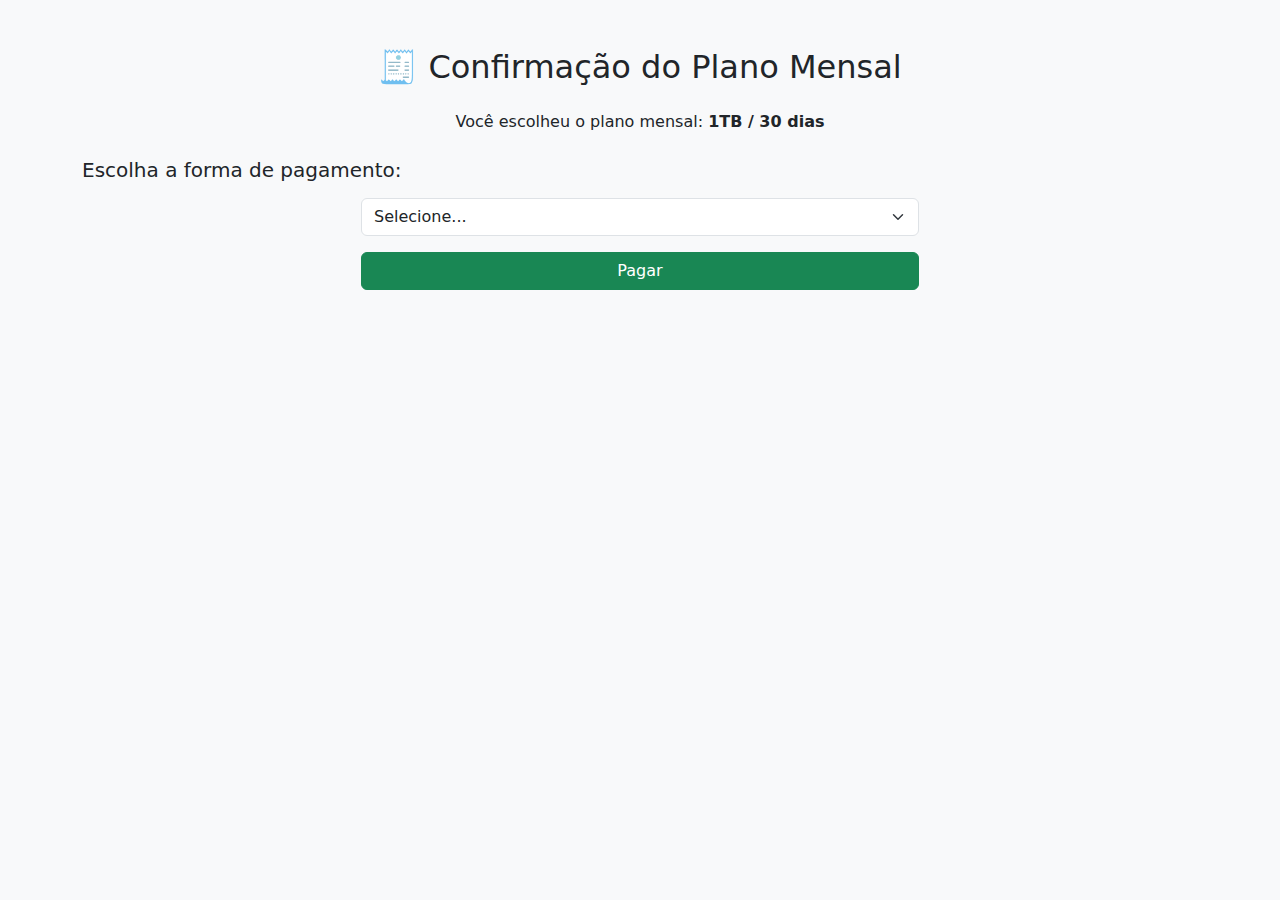
==== plano-anual/pagamento.html @ 64270f81 "Add files via upload" ====
<!DOCTYPE html>
<html lang="pt-br">
<head>
  <meta charset="UTF-8">
  <title>Fechar Plano Mensal</title>
  <link href="https://cdn.jsdelivr.net/npm/bootstrap@5.3.3/dist/css/bootstrap.min.css" rel="stylesheet">
</head>
<body class="bg-light">
  <div class="container py-5 text-center">
    <h2 class="mb-4">🧾 Confirmação do Plano Mensal</h2>
    <p class="mb-4">Você escolheu o plano mensal: <strong>1TB / 30 dias</strong></p>
    
    <h5 class="text-start mb-3">Escolha a forma de pagamento:</h5>
    <form id="pagamentoForm" class="d-grid gap-3 col-6 mx-auto">
      <select class="form-select" id="formaPagamento" required>
        <option value="">Selecione...</option>
        <option value="pix">Pix</option>
        <option value="cartao">Cartão de Crédito</option>
        <option value="boleto">Boleto</option>
      </select>
      <button type="submit" class="btn btn-success">Pagar</button>
    </form>
  </div>

  <script>
    document.getElementById("pagamentoForm").addEventListener("submit", function (e) {
      e.preventDefault();
      const forma = document.getElementById("formaPagamento").value;

      if (!forma) {
        alert("Por favor, selecione uma forma de pagamento.");
        return;
      }

      // Aqui você pode integrar com um gateway real
      // Exemplo: simular um pagamento e redirecionar
      alert("Pagamento realizado com sucesso via " + forma + "! Redirecionando...");
      window.location.href = "/plano-anual/upload-anual.html";


    });
  </script>
</body>
</html>
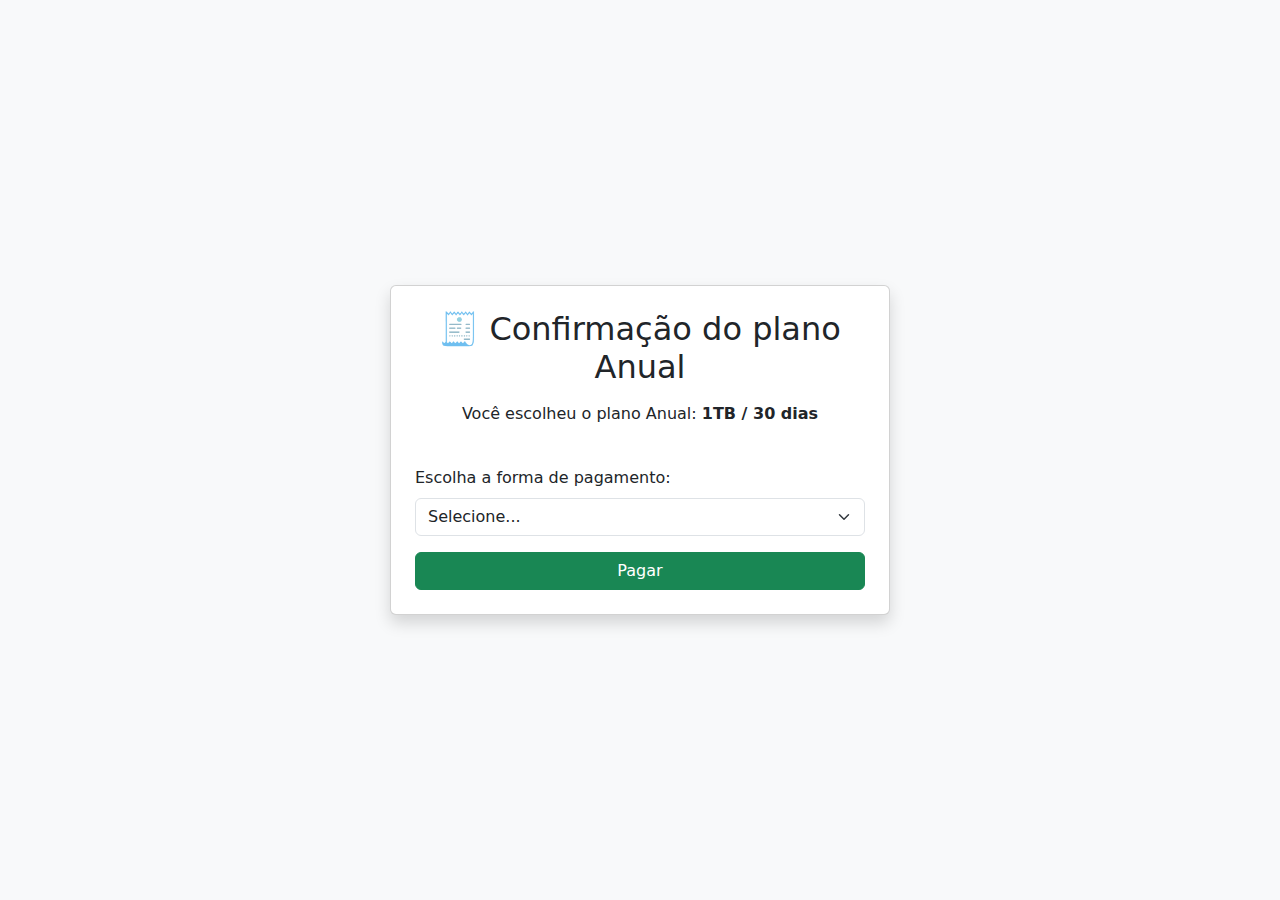
==== commit c03e063f: "Arrumando a resposibilidade e as cores" ====
--- a/plano-anual/pagamento.html
+++ b/plano-anual/pagamento.html
@@ -2,24 +2,30 @@
 <html lang="pt-br">
 <head>
   <meta charset="UTF-8">
-  <title>Fechar Plano Mensal</title>
+  <meta name="viewport" content="width=device-width, initial-scale=1"> <!-- ESSENCIAL -->
+  <title>Fechar plano Anual</title>
   <link href="https://cdn.jsdelivr.net/npm/bootstrap@5.3.3/dist/css/bootstrap.min.css" rel="stylesheet">
+  <link rel="shortcut icon" href="../src/img/icon-cloud-home.png" type="image/x-icon">
 </head>
 <body class="bg-light">
-  <div class="container py-5 text-center">
-    <h2 class="mb-4">🧾 Confirmação do Plano Mensal</h2>
-    <p class="mb-4">Você escolheu o plano mensal: <strong>1TB / 30 dias</strong></p>
-    
-    <h5 class="text-start mb-3">Escolha a forma de pagamento:</h5>
-    <form id="pagamentoForm" class="d-grid gap-3 col-6 mx-auto">
-      <select class="form-select" id="formaPagamento" required>
-        <option value="">Selecione...</option>
-        <option value="pix">Pix</option>
-        <option value="cartao">Cartão de Crédito</option>
-        <option value="boleto">Boleto</option>
-      </select>
-      <button type="submit" class="btn btn-success">Pagar</button>
-    </form>
+  <div class="container d-flex justify-content-center align-items-center min-vh-100">
+    <div class="card shadow p-4 w-100" style="max-width: 500px;">
+      <h2 class="mb-3 text-center">🧾 Confirmação do plano Anual</h2>
+      <p class="text-center">Você escolheu o plano Anual: <strong>1TB / 30 dias</strong></p>
+      
+      <form id="pagamentoForm" class="mt-4">
+        <div class="mb-3">
+          <label for="formaPagamento" class="form-label">Escolha a forma de pagamento:</label>
+          <select class="form-select" id="formaPagamento" required>
+            <option value="">Selecione...</option>
+            <option value="pix">Pix</option>
+            <option value="cartao">Cartão de Crédito</option>
+            <option value="boleto">Boleto</option>
+          </select>
+        </div>
+        <button type="submit" class="btn btn-success w-100">Pagar</button>
+      </form>
+    </div>
   </div>
 
   <script>
@@ -32,12 +38,8 @@
         return;
       }
 
-      // Aqui você pode integrar com um gateway real
-      // Exemplo: simular um pagamento e redirecionar
       alert("Pagamento realizado com sucesso via " + forma + "! Redirecionando...");
-      window.location.href = "/plano-anual/upload-anual.html";
-
-
+      window.location.href = "/plano-mensal/upload-mensal.html";
     });
   </script>
 </body>
